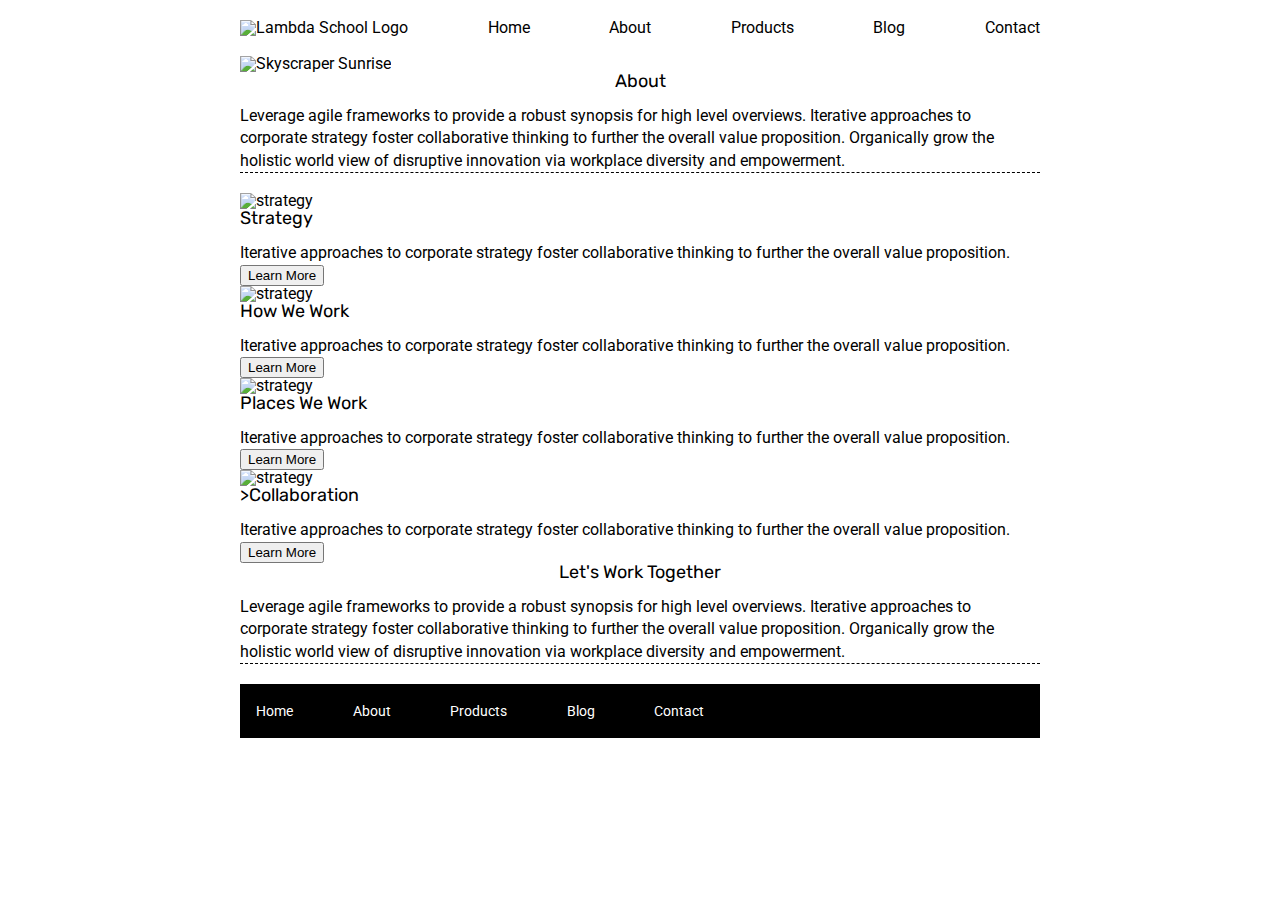
==== about.html @ eefabedc "Established nav bar and header as well as added link to the about.html page to adn from Home page(in" ====
<!DOCTYPE html>

<html lang="en">
  <head>
    <meta charset="utf-8" />

    <title>Sprint Challenge - About</title>

    <link
      href="https://fonts.googleapis.com/css?family=Roboto|Rubik"
      rel="stylesheet"
    />
    <link rel="stylesheet" href="css/index.css" />
  </head>

  <body>
    <div class="container about-page">
      <header>
        <nav>
          <img src="img/lambda-black.png" alt="Lambda School Logo" />
          <a href="index.html">Home</a>
          <a href="about.html">About</a>
          <a href="#">Products</a>
          <a href="#">Blog</a>
          <a href="#">Contact</a>
        </nav>
        <img src="img/jumbo-about.png" alt="Skyscraper Sunrise" />
      </header>
      <section class="top-content">
        <h2>About</h2>
        <p>
          Leverage agile frameworks to provide a robust synopsis for high level
          overviews. Iterative approaches to corporate strategy foster
          collaborative thinking to further the overall value proposition.
          Organically grow the holistic world view of disruptive innovation via
          workplace diversity and empowerment.
        </p>
      </section>
      <div class="text-container">
        <img src="img/about-plan.png" alt="strategy" />

        <h2>Strategy</h2>
        <p>
          Iterative approaches to corporate strategy foster collaborative
          thinking to further the overall value proposition.
        </p>
        <button>Learn More</button>
      </div>
      <div class="text-container">
        <img src="img/about-working.png" alt="strategy" />

        <h2>How We Work</h2>
        <p>
          Iterative approaches to corporate strategy foster collaborative
          thinking to further the overall value proposition.
        </p>
        <button>Learn More</button>
      </div>
      <div class="text-container">
        <img src="img/about-office.png" alt="strategy" />

        <h2>Places We Work</h2>
        <p>
          Iterative approaches to corporate strategy foster collaborative
          thinking to further the overall value proposition.
        </p>
        <button>Learn More</button>
      </div>
      <div class="text-container">
        <img src="img/about-meeting.png" alt="strategy" />

        <h2>>Collaboration</h2>
        <p>
          Iterative approaches to corporate strategy foster collaborative
          thinking to further the overall value proposition.
        </p>
        <button>Learn More</button>
      </div>
      <div class="end-content">
        <h2>Let's Work Together</h2>
        <p>
          Leverage agile frameworks to provide a robust synopsis for high level
          overviews. Iterative approaches to corporate strategy foster
          collaborative thinking to further the overall value proposition.
          Organically grow the holistic world view of disruptive innovation via
          workplace diversity and empowerment.
        </p>
      </div>
      <footer>
        <nav>
          <a href="index.html">Home</a>
          <a href="#">About</a>
          <a href="#">Products</a>
          <a href="#">Blog</a>
          <a href="#">Contact</a>
        </nav>
      </footer>
    </div>
    <!-- container -->
  </body>
</html>
---- css/index.css ----
/* http://meyerweb.com/eric/tools/css/reset/ 
   v2.0 | 20110126
   License: none (public domain)
*/

html,
body,
div,
span,
applet,
object,
iframe,
h1,
h2,
h3,
h4,
h5,
h6,
p,
blockquote,
pre,
a,
abbr,
acronym,
address,
big,
cite,
code,
del,
dfn,
em,
img,
ins,
kbd,
q,
s,
samp,
small,
strike,
strong,
sub,
sup,
tt,
var,
b,
u,
i,
center,
dl,
dt,
dd,
ol,
ul,
li,
fieldset,
form,
label,
legend,
table,
caption,
tbody,
tfoot,
thead,
tr,
th,
td,
article,
aside,
canvas,
details,
embed,
figure,
figcaption,
footer,
header,
hgroup,
menu,
nav,
output,
ruby,
section,
summary,
time,
mark,
audio,
video {
  margin: 0;
  padding: 0;
  border: 0;
  font-size: 100%;
  font: inherit;
  vertical-align: baseline;
}
/* HTML5 display-role reset for older browsers */
article,
aside,
details,
figcaption,
figure,
footer,
header,
hgroup,
menu,
nav,
section {
  display: block;
}
body {
  line-height: 1;
}
ol,
ul {
  list-style: none;
}
blockquote,
q {
  quotes: none;
}
blockquote:before,
blockquote:after,
q:before,
q:after {
  content: "";
  content: none;
}
table {
  border-collapse: collapse;
  border-spacing: 0;
}

* {
  box-sizing: border-box;
}

html,
body {
  height: 100%;
  font-family: "Roboto", sans-serif;
}

h1,
h2,
h3,
h4,
h5 {
  font-size: 18px;
  margin-bottom: 15px;
  font-family: "Rubik", sans-serif;
}

p {
  line-height: 1.4;
}

.container {
  width: 800px;
  margin: 0 auto;
}
header nav {
  padding: 20px 0px;
  display: flex;
  flex-direction: row;
  justify-content: space-between;
  align-items: center;
}
header nav a {
  text-decoration: none;
  color: black;
}
.top-content,
.end-content {
  display: flex;
  flex-wrap: wrap;
  justify-content: space-evenly;
  margin-bottom: 20px;
  border-bottom: 1px dashed black;
}

.top-content .text-container {
  width: 48%;
  padding: 0 1%;
  padding-bottom: 20px;
}

.middle-content {
  margin-bottom: 20px;
  border-bottom: 1px dashed black;
}

.middle-content h2 {
  padding: 0 2%;
  margin-bottom: 0;
}

.middle-content .boxes {
  display: flex;
  flex-wrap: wrap;
  justify-content: space-evenly;
}

.middle-content .boxes .box {
  width: 12.5%;
  height: 100px;
  background: black;
  margin: 20px 2.5%;
  color: white;
  display: flex;
  align-items: center;
  justify-content: center;
}
#box-one {
  background: teal;
}
#box-two {
  background: gold;
}
#box-three {
  background: cadetblue;
}
#box-four {
  background: coral;
}
#box-five {
  background: crimson;
}
#box-six {
  background: forestgreen;
}
#box-seven {
  background: darkorchid;
}
#box-eight {
  background: hotpink;
}
#box-nine {
  background: indigo;
}
#box-ten {
  background: dodgerblue;
}
.bottom-content {
  display: flex;
  margin: 0 2% 20px;
  justify-content: space-around;
}

.bottom-content .text-container {
  padding-right: 4%;
}

.bottom-content .text-container:last-child {
  padding-right: 0;
}
footer {
  width: 100%;
  background: black;
}

footer nav {
  width: 60%;
  display: flex;
  justify-content: space-between;
  align-items: center;
  padding: 20px 2%;
  font-size: 14px;
}

footer nav a {
  color: white;
  text-decoration: none;
}
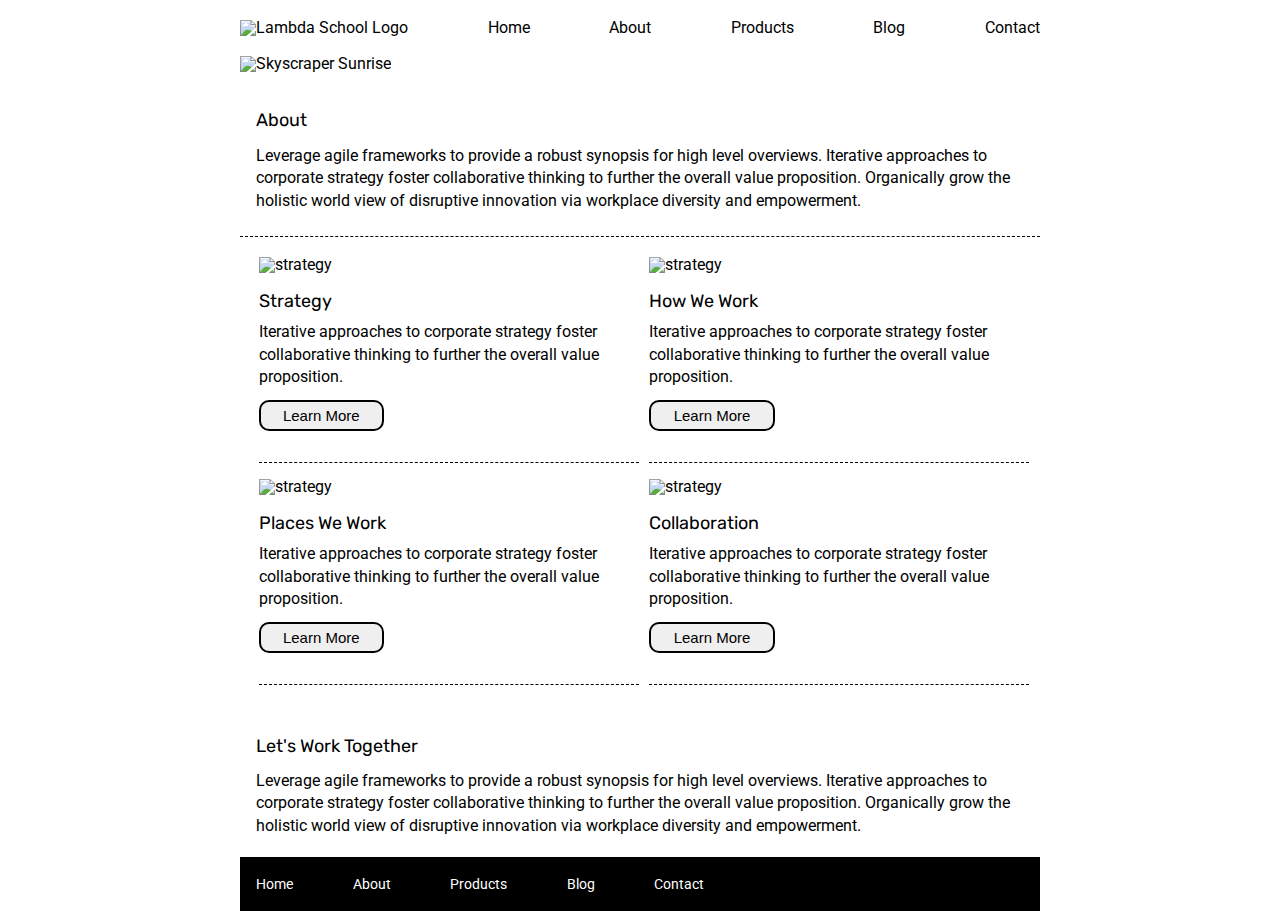
==== commit 0137e093: "Changes to box-model, focusing primarily on making the about.html content line up like it does in th" ====
--- a/about.html
+++ b/about.html
@@ -26,7 +26,7 @@
         </nav>
         <img src="img/jumbo-about.png" alt="Skyscraper Sunrise" />
       </header>
-      <section class="top-content">
+      <section class="top-content about-top-content">
         <h2>About</h2>
         <p>
           Leverage agile frameworks to provide a robust synopsis for high level
@@ -36,45 +36,47 @@
           workplace diversity and empowerment.
         </p>
       </section>
-      <div class="text-container">
-        <img src="img/about-plan.png" alt="strategy" />
+      <div class="about-main-content">
+        <div class="text-container about-text-container">
+          <img src="img/about-plan.png" alt="strategy" />
 
-        <h2>Strategy</h2>
-        <p>
-          Iterative approaches to corporate strategy foster collaborative
-          thinking to further the overall value proposition.
-        </p>
-        <button>Learn More</button>
-      </div>
-      <div class="text-container">
-        <img src="img/about-working.png" alt="strategy" />
+          <h2>Strategy</h2>
+          <p>
+            Iterative approaches to corporate strategy foster collaborative
+            thinking to further the overall value proposition.
+          </p>
+          <button>Learn More</button>
+        </div>
+        <div class="text-container about-text-container">
+          <img src="img/about-working.png" alt="strategy" />
 
-        <h2>How We Work</h2>
-        <p>
-          Iterative approaches to corporate strategy foster collaborative
-          thinking to further the overall value proposition.
-        </p>
-        <button>Learn More</button>
-      </div>
-      <div class="text-container">
-        <img src="img/about-office.png" alt="strategy" />
+          <h2>How We Work</h2>
+          <p>
+            Iterative approaches to corporate strategy foster collaborative
+            thinking to further the overall value proposition.
+          </p>
+          <button>Learn More</button>
+        </div>
+        <div class="text-container about-text-container">
+          <img src="img/about-office.png" alt="strategy" />
 
-        <h2>Places We Work</h2>
-        <p>
-          Iterative approaches to corporate strategy foster collaborative
-          thinking to further the overall value proposition.
-        </p>
-        <button>Learn More</button>
-      </div>
-      <div class="text-container">
-        <img src="img/about-meeting.png" alt="strategy" />
+          <h2>Places We Work</h2>
+          <p>
+            Iterative approaches to corporate strategy foster collaborative
+            thinking to further the overall value proposition.
+          </p>
+          <button>Learn More</button>
+        </div>
+        <div class="text-container about-text-container">
+          <img src="img/about-meeting.png" alt="strategy" />
 
-        <h2>>Collaboration</h2>
-        <p>
-          Iterative approaches to corporate strategy foster collaborative
-          thinking to further the overall value proposition.
-        </p>
-        <button>Learn More</button>
+          <h2>Collaboration</h2>
+          <p>
+            Iterative approaches to corporate strategy foster collaborative
+            thinking to further the overall value proposition.
+          </p>
+          <button>Learn More</button>
+        </div>
       </div>
       <div class="end-content">
         <h2>Let's Work Together</h2>
--- a/css/index.css
+++ b/css/index.css
@@ -161,27 +161,61 @@
   display: flex;
   flex-direction: row;
   justify-content: space-between;
-  align-items: center;
+  align-items: baseline;
 }
 header nav a {
   text-decoration: none;
   color: black;
 }
-.top-content,
-.end-content {
+h2{
+    margin-top:2%;
+    margin-bottom:2%;
+}
+.top-content {
   display: flex;
   flex-wrap: wrap;
   justify-content: space-evenly;
   margin-bottom: 20px;
   border-bottom: 1px dashed black;
 }
-
-.top-content .text-container {
+.about-top-content,
+.end-content,
+.about-top-content h2,
+.end-content h2 {
+  justify-content: left;
+}
+.top-content .text-container,
+.text-container {
   width: 48%;
   padding: 0 1%;
   padding-bottom: 20px;
 }
-
+.about-top-content{
+    padding:3% 2%;
+}
+.about-main-content {
+  display: flex;
+  flex-wrap: wrap;
+  justify-content: space-evenly;
+  margin-bottom: 20px;
+  margin-left:1%;
+}
+.about-text-container {
+  border-bottom: 1px dashed black;
+  padding-right:0px;
+  padding-left:0px;
+  margin-bottom:2%;
+}
+.about-text-container *{
+    margin-bottom:3%;
+}
+button{
+    width:33%;
+    border-radius:10px;
+    border:2px solid black;
+    padding:5px;
+    font-size: 15px;
+}
 .middle-content {
   margin-bottom: 20px;
   border-bottom: 1px dashed black;
@@ -243,7 +277,12 @@
   margin: 0 2% 20px;
   justify-content: space-around;
 }
-
+.end-content {
+  display: flex;
+  flex-wrap: wrap;
+  padding:0 2%;
+  margin-bottom: 20px;
+}
 .bottom-content .text-container {
   padding-right: 4%;
 }
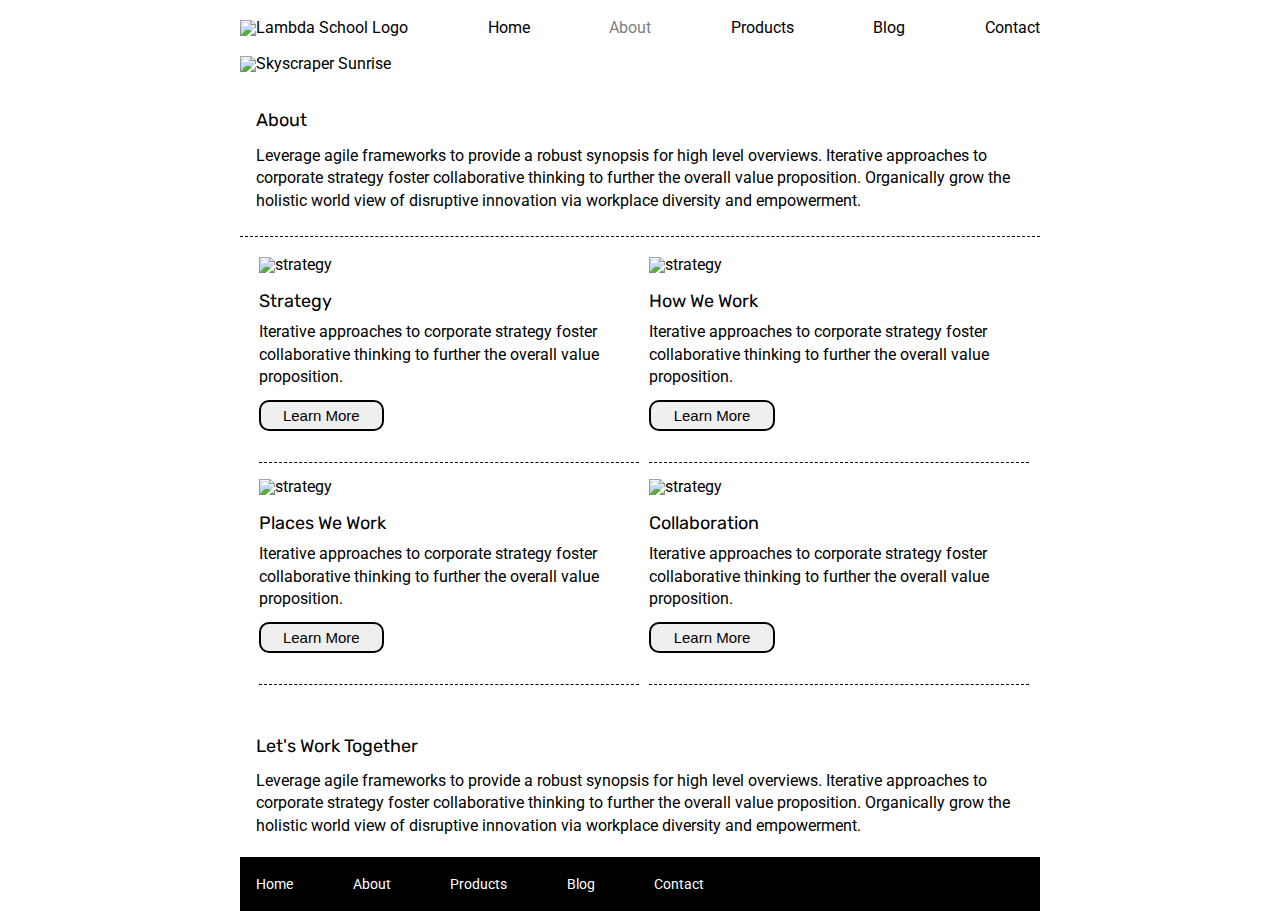
==== commit bd453577: "Added visual effects for button and nav links. Current page will have nav-item in gray to represent " ====
--- a/about.html
+++ b/about.html
@@ -17,12 +17,14 @@
     <div class="container about-page">
       <header>
         <nav>
-          <img src="img/lambda-black.png" alt="Lambda School Logo" />
+          <a href="index.html">
+            <img src="img/lambda-black.png" alt="Lambda School Logo"
+          /></a>
           <a href="index.html">Home</a>
-          <a href="about.html">About</a>
-          <a href="#">Products</a>
-          <a href="#">Blog</a>
-          <a href="#">Contact</a>
+          <a href="about.html" style="color: gray;">About</a>
+          <a href="products.html">Products</a>
+          <a href="blog.html">Blog</a>
+          <a href="contact.html">Contact</a>
         </nav>
         <img src="img/jumbo-about.png" alt="Skyscraper Sunrise" />
       </header>
@@ -45,7 +47,7 @@
             Iterative approaches to corporate strategy foster collaborative
             thinking to further the overall value proposition.
           </p>
-          <button>Learn More</button>
+          <a href="products.html"><button>Learn More</button></a>
         </div>
         <div class="text-container about-text-container">
           <img src="img/about-working.png" alt="strategy" />
@@ -55,7 +57,7 @@
             Iterative approaches to corporate strategy foster collaborative
             thinking to further the overall value proposition.
           </p>
-          <button>Learn More</button>
+          <a href="products.html"><button>Learn More</button></a>
         </div>
         <div class="text-container about-text-container">
           <img src="img/about-office.png" alt="strategy" />
@@ -65,7 +67,7 @@
             Iterative approaches to corporate strategy foster collaborative
             thinking to further the overall value proposition.
           </p>
-          <button>Learn More</button>
+          <a href="products.html"><button>Learn More</button></a>
         </div>
         <div class="text-container about-text-container">
           <img src="img/about-meeting.png" alt="strategy" />
@@ -75,7 +77,7 @@
             Iterative approaches to corporate strategy foster collaborative
             thinking to further the overall value proposition.
           </p>
-          <button>Learn More</button>
+          <a href="products.html"><button>Learn More</button></a>
         </div>
       </div>
       <div class="end-content">
@@ -91,10 +93,10 @@
       <footer>
         <nav>
           <a href="index.html">Home</a>
-          <a href="#">About</a>
-          <a href="#">Products</a>
-          <a href="#">Blog</a>
-          <a href="#">Contact</a>
+          <a href="about.html">About</a>
+          <a href="products.html">Products</a>
+          <a href="blog.html">Blog</a>
+          <a href="contact.html">Contact</a>
         </nav>
       </footer>
     </div>
--- a/css/index.css
+++ b/css/index.css
@@ -167,9 +167,9 @@
   text-decoration: none;
   color: black;
 }
-h2{
-    margin-top:2%;
-    margin-bottom:2%;
+h2 {
+  margin-top: 2%;
+  margin-bottom: 2%;
 }
 .top-content {
   display: flex;
@@ -179,10 +179,12 @@
   border-bottom: 1px dashed black;
 }
 .about-top-content,
-.end-content,
+.end-content {
+  justify-content: left;
+}
 .about-top-content h2,
 .end-content h2 {
-  justify-content: left;
+  text-align: left;
 }
 .top-content .text-container,
 .text-container {
@@ -190,31 +192,31 @@
   padding: 0 1%;
   padding-bottom: 20px;
 }
-.about-top-content{
-    padding:3% 2%;
+.about-top-content {
+  padding: 3% 2%;
 }
 .about-main-content {
   display: flex;
   flex-wrap: wrap;
   justify-content: space-evenly;
   margin-bottom: 20px;
-  margin-left:1%;
+  margin-left: 1%;
 }
 .about-text-container {
   border-bottom: 1px dashed black;
-  padding-right:0px;
-  padding-left:0px;
-  margin-bottom:2%;
-}
-.about-text-container *{
-    margin-bottom:3%;
-}
-button{
-    width:33%;
-    border-radius:10px;
-    border:2px solid black;
-    padding:5px;
-    font-size: 15px;
+  padding-right: 0px;
+  padding-left: 0px;
+  margin-bottom: 2%;
+}
+.about-text-container * {
+  margin-bottom: 3%;
+}
+button {
+  width: 33%;
+  border-radius: 10px;
+  border: 2px solid black;
+  padding: 5px;
+  font-size: 15px;
 }
 .middle-content {
   margin-bottom: 20px;
@@ -280,7 +282,7 @@
 .end-content {
   display: flex;
   flex-wrap: wrap;
-  padding:0 2%;
+  padding: 0 2%;
   margin-bottom: 20px;
 }
 .bottom-content .text-container {
@@ -289,6 +291,27 @@
 
 .bottom-content .text-container:last-child {
   padding-right: 0;
+}
+.blog-post {
+  background: light-gray;
+  border-radius: 10px;
+  margin: 5%;
+  border: 3px solid gray;
+  padding: 20px;
+  box-shadow: 10px 10px 5px lightgray;
+}
+.product-main-content img {
+  width: 25vw;
+  height: 20vw;
+}
+button:hover {
+  font-weight: bolder;
+  border-radius: 3px solid black;
+  box-shadow: 5px 5px 5px gray;
+}
+a:hover {
+  font-weight: bolder;
+  color: gray;
 }
 footer {
   width: 100%;
